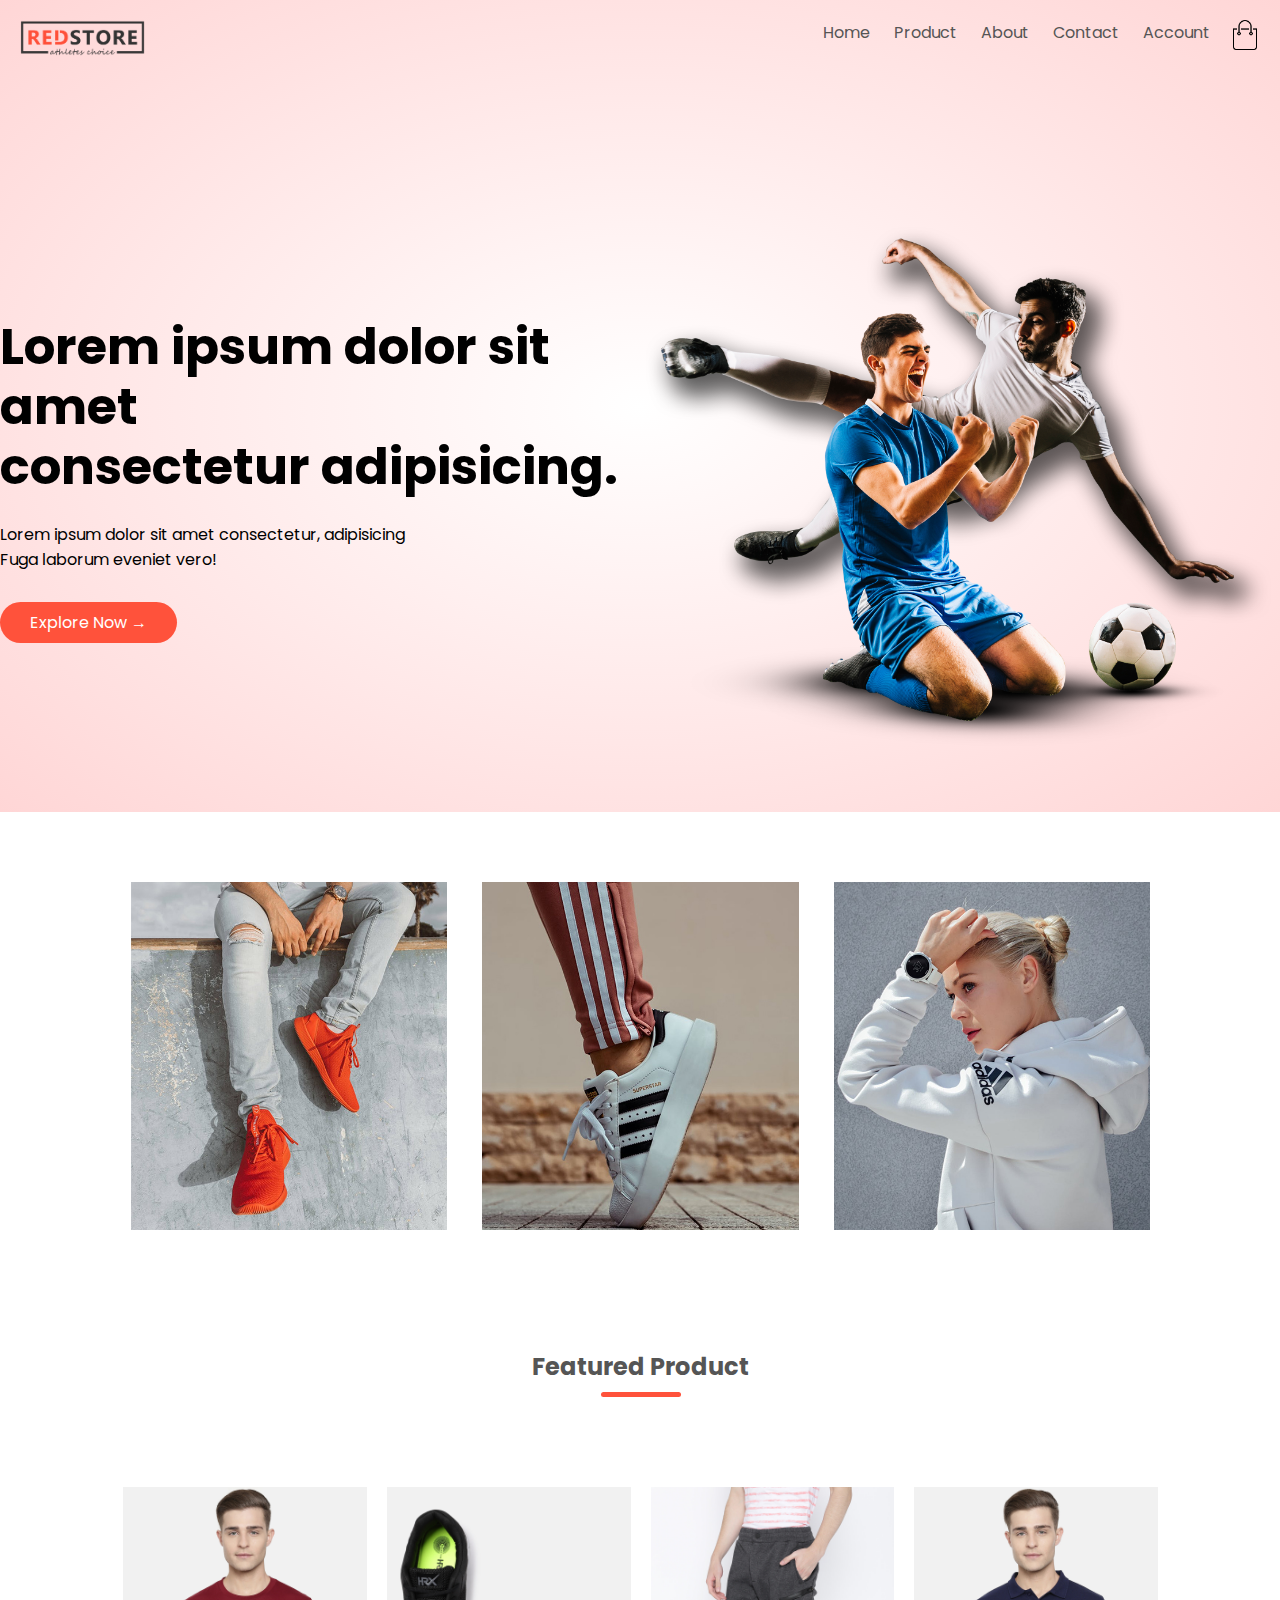
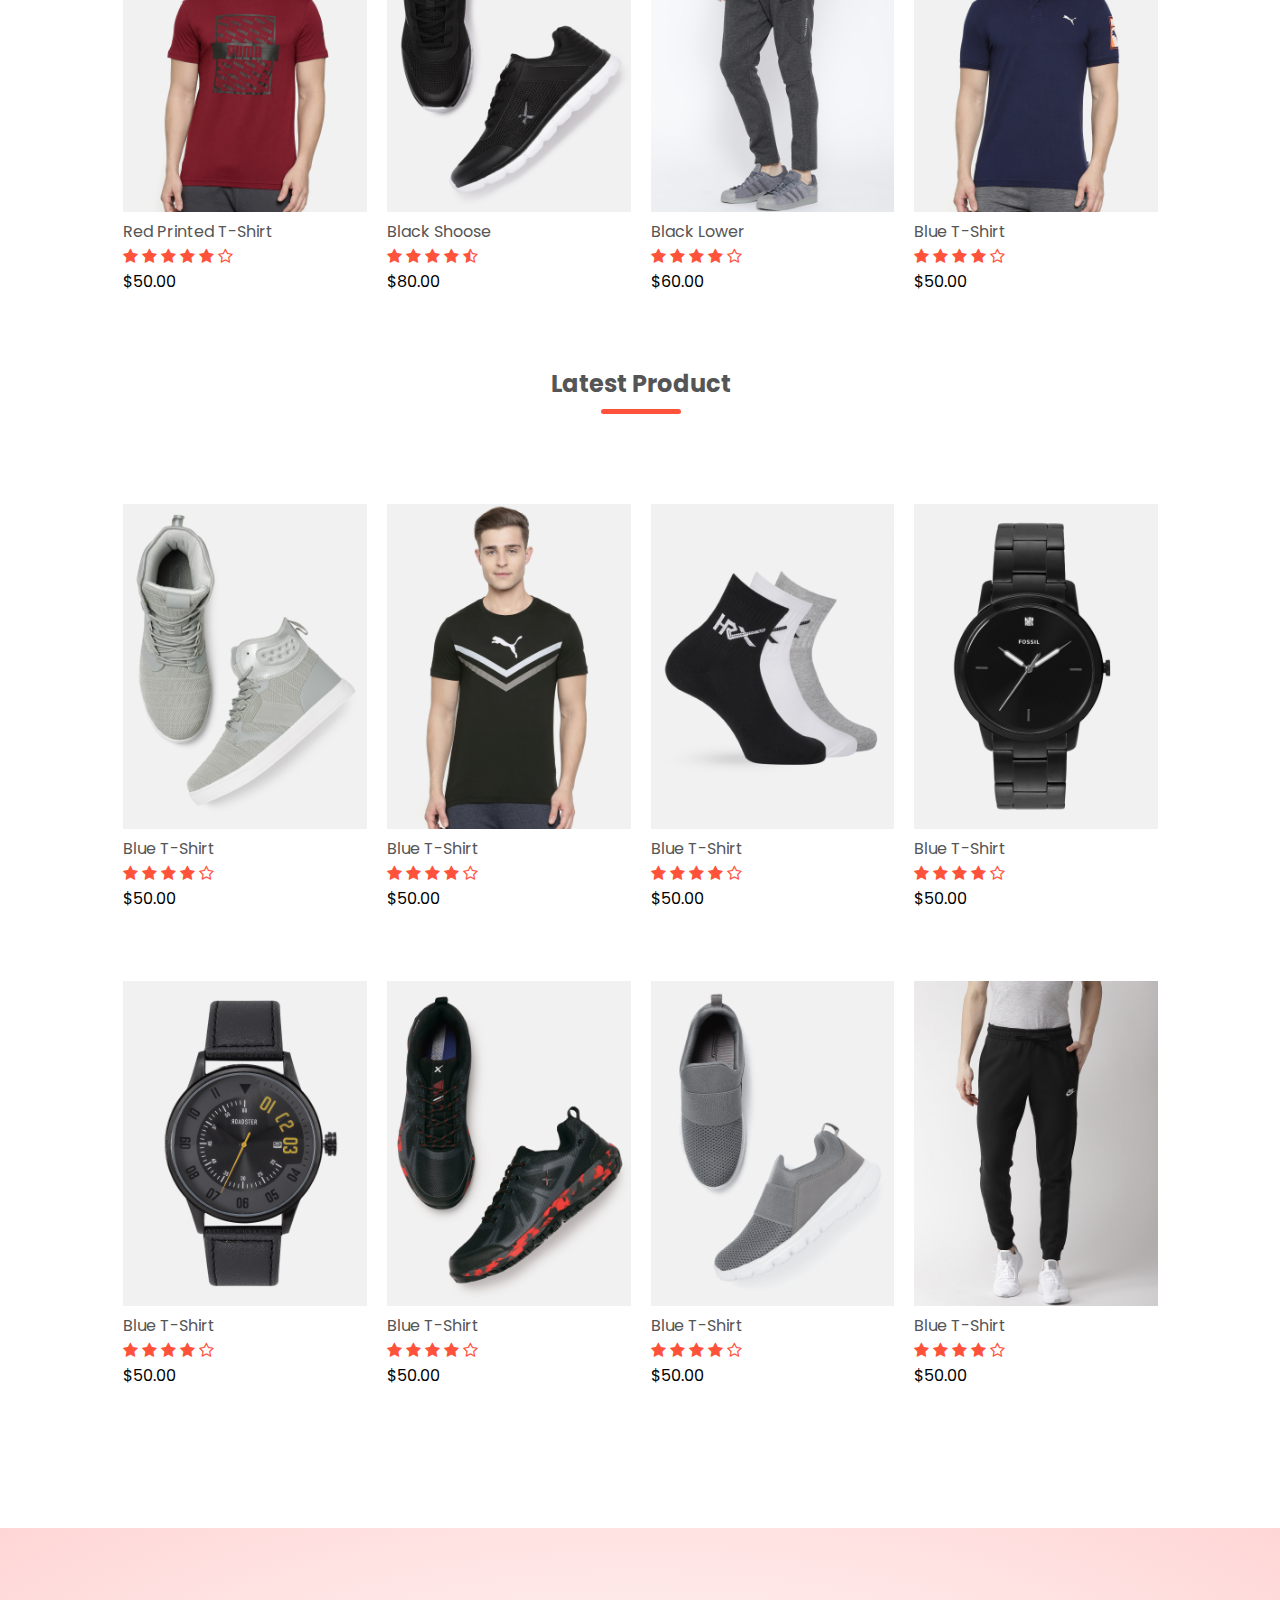
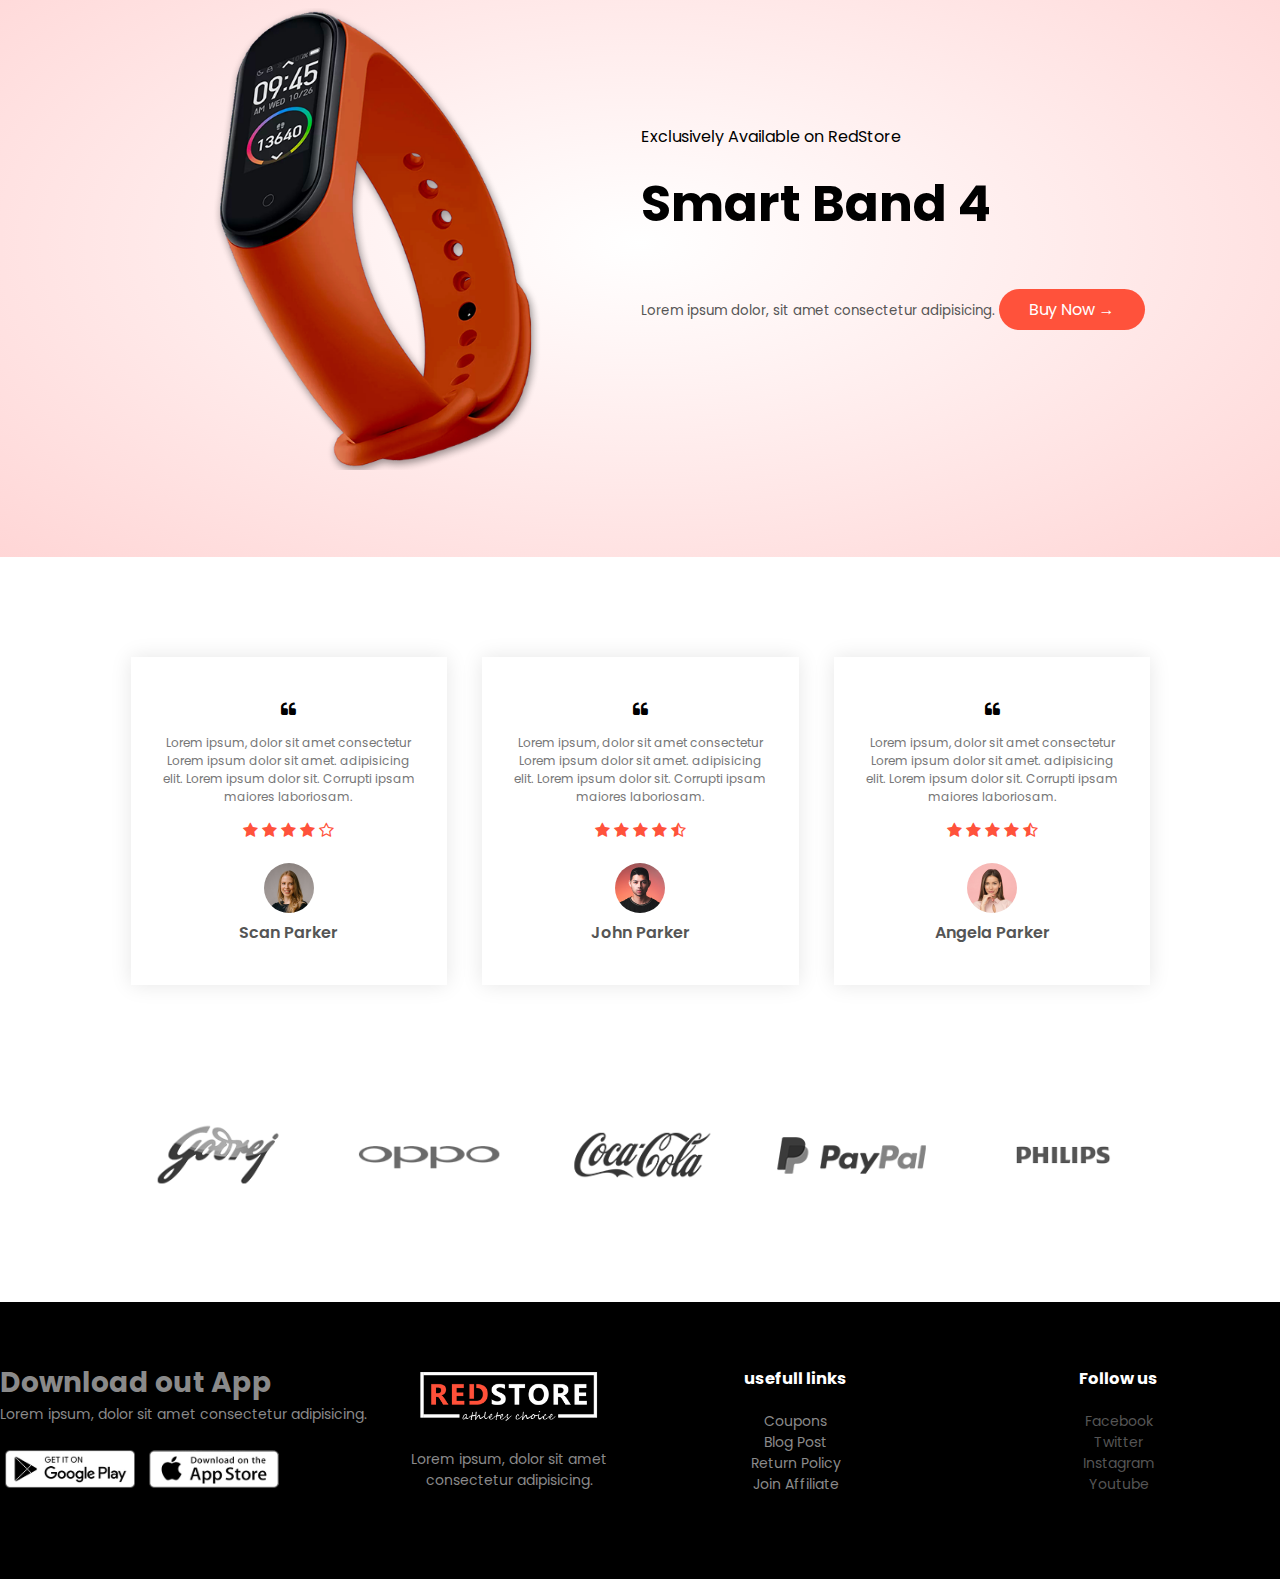
==== index.html @ c46ea0ac "first commit" ====
<!DOCTYPE html>
<html lang="en">

<head>
    <meta charset="UTF-8">
    <meta name="viewport" content="width=device-width, initial=1.0">
    <meta http-equiv="X-UA-Compatible" content="IE=edge">
    <meta name="viewport" content="width=device-width, initial-scale=1.0">
    <link href="https://fonts.googleapis.com/css2?family=Poppins:wght@300;400;500;600;700&display=swap"
        rel="stylesheet">
    <link rel="stylesheet" href="style.css">
    <link rel="stylesheet" href=https://stackpath.bootstrapcdn.com/font-awesome/4.7.0/css/font-awesome.min.css>
    

    <title>red store | ecommerce website</title>
    
</head>

<body>
    <div class="header" id="header">
        <div class="container">

            <div class="navbar">
                <div class="logo">
                  <a href="index.html"> <img src="logo.png" width="125px"> </a>
                </div>
                <nav>
                    <ul id="MenuItems">
                        <li>
                            <a href="index.html">Home</a>
                        </li>
                        <li>
                            <a href="product.html">Product</a>
                        </li>
                        <li>
                            <a href="about.html">About</a>
                        </li>
                        <li>
                            <a href="#">Contact</a>
                        </li>
                        <li>
                            <a href="account.html"> Account</a>
                        </li>

                    </ul>
                </nav>
               <a href="shoping.html"><img src="cart.png" alt="" width="30px" height="30px"></a> 
                <img src="menu.png" class="menu-icon" onclick="menutoggle()">
            </div>
            <div class="row">
                <div class="col-2">
                    <h1>Lorem ipsum dolor sit amet <br> consectetur adipisicing.</h1>
                    <p>Lorem ipsum dolor sit amet consectetur, adipisicing <br> Fuga laborum eveniet vero!</p>
                    <a href="" class="btn">Explore Now &#8594;</a>

                </div>
                <div class="col-2">
                    <img src="image1.png" alt="">
                </div>
            </div>
        </div>
    </div>
    <!-- ================= Features  category =================================================== -->
    <div class="category" id="category">
        <div class="small-container">
            <div class="row">
                <div class="col-3">
                    <img src="category-1.jpg" alt="">
                </div>
                <div class="col-3">
                    <img src="category-2.jpg" alt="">
                </div>
                <div class="col-3">
                    <img src="category-3.jpg" alt="">
                </div>
            </div>
        </div>
    </div>
    <!-- ----------featured product ------------------------------- -->

    <div class="small-container">
        <h2 class="name">Featured Product </h2>
        <div class="row">
           <a href="product-detail.html"> <div class="col-4"><img src="product-1.jpg" alt=""></a>
            <a href="product-detail.html">  <h4>Red Printed T-Shirt</h4></a>
                <div class="rating">
                    <i class="fa fa-star"></i>
                    <i class="fa fa-star"></i>
                    <i class="fa fa-star"></i>
                    <i class="fa fa-star"></i>
                    <i class="fa fa-star"></i>
                    <i class="fa fa-star-o"></i>
                </div>
                <p>$50.00</p>
            </div>
            <div class="col-4"><img src="product-2.jpg" alt="">
                <h4>Black Shoose</h4>
                <div class="rating">
                    <i class="fa fa-star"></i>
                    <i class="fa fa-star"></i>
                    <i class="fa fa-star"></i>
                    <i class="fa fa-star"></i>
                    <i class="fa fa-star-half-o"></i>
                </div>
                <p>$80.00</p>
            </div>
            <div class="col-4"><img src="product-3.jpg" alt="">
                <h4>Black Lower</h4>
                <div class="rating">
                    <i class="fa fa-star"></i>
                    <i class="fa fa-star"></i>
                    <i class="fa fa-star"></i>
                    <i class="fa fa-star"></i>
                    <i class="fa fa-star-o"></i>
                </div>
                <p>$60.00</p>
            </div>
            <div class="col-4"><img src="product-4.jpg" alt="">
                <h4>Blue T-Shirt</h4>
                <div class="rating">
                    <i class="fa fa-star"></i>
                    <i class="fa fa-star"></i>
                    <i class="fa fa-star"></i>
                    <i class="fa fa-star"></i>
                    <i class="fa fa-star-o"></i>
                </div>
                <p>$50.00</p>
            </div>
        </div>
        <!-- ------------------------------------------- -->
        <h2 class="name">Latest Product </h2>
        <div class="row">
            <div class="col-4"><img src="product-5.jpg" alt="">
                <h4>Blue T-Shirt</h4>
                <div class="rating">
                    <i class="fa fa-star"></i>
                    <i class="fa fa-star"></i>
                    <i class="fa fa-star"></i>
                    <i class="fa fa-star"></i>
                    <i class="fa fa-star-o"></i>
                </div>
                <p>$50.00</p>
            </div>
            <div class="col-4"><img src="product-6.jpg" alt="">
                <h4>Blue T-Shirt</h4>
                <div class="rating">
                    <i class="fa fa-star"></i>
                    <i class="fa fa-star"></i>
                    <i class="fa fa-star"></i>
                    <i class="fa fa-star"></i>
                    <i class="fa fa-star-o"></i>
                </div>
                <p>$50.00</p>
            </div>
            <div class="col-4"><img src="product-7.jpg" alt="">
                <h4>Blue T-Shirt</h4>
                <div class="rating">
                    <i class="fa fa-star"></i>
                    <i class="fa fa-star"></i>
                    <i class="fa fa-star"></i>
                    <i class="fa fa-star"></i>
                    <i class="fa fa-star-o"></i>
                </div>
                <p>$50.00</p>
            </div>
            <div class="col-4"><img src="product-8.jpg" alt="">
                <h4>Blue T-Shirt</h4>
                <div class="rating">
                    <i class="fa fa-star"></i>
                    <i class="fa fa-star"></i>
                    <i class="fa fa-star"></i>
                    <i class="fa fa-star"></i>
                    <i class="fa fa-star-o"></i>
                </div>
                <p>$50.00</p>
            </div>
            <div class="col-4"><img src="product-9.jpg" alt="">
                <h4>Blue T-Shirt</h4>
                <div class="rating">
                    <i class="fa fa-star"></i>
                    <i class="fa fa-star"></i>
                    <i class="fa fa-star"></i>
                    <i class="fa fa-star"></i>
                    <i class="fa fa-star-o"></i>
                </div>
                <p>$50.00</p>
            </div>
            <div class="col-4"><img src="product-10.jpg" alt="">
                <h4>Blue T-Shirt</h4>
                <div class="rating">
                    <i class="fa fa-star"></i>
                    <i class="fa fa-star"></i>
                    <i class="fa fa-star"></i>
                    <i class="fa fa-star"></i>
                    <i class="fa fa-star-o"></i>
                </div>
                <p>$50.00</p>
            </div>
            <div class="col-4"><img src="product-11.jpg" alt="">
                <h4>Blue T-Shirt</h4>
                <div class="rating">
                    <i class="fa fa-star"></i>
                    <i class="fa fa-star"></i>
                    <i class="fa fa-star"></i>
                    <i class="fa fa-star"></i>
                    <i class="fa fa-star-o"></i>
                </div>
                <p>$50.00</p>
            </div>
            <div class="col-4"><img src="product-12.jpg" alt="">
                <h4>Blue T-Shirt</h4>
                <div class="rating">
                    <i class="fa fa-star"></i>
                    <i class="fa fa-star"></i>
                    <i class="fa fa-star"></i>
                    <i class="fa fa-star"></i>
                    <i class="fa fa-star-o"></i>
                </div>
                <p>$50.00</p>
            </div>
        </div>
    </div>
    <!-- ============ offer -->

    <div class="offer">
        <div class="small-container">
            <div class="row">
                <div class="col-2">
                    <img src="exclusive.png" class="offer-img" alt="">
                </div>
                <div class="col-2">
                    <p>Exclusively Available on RedStore</p>
                    <h1>Smart Band 4</h1>
                    <small>Lorem ipsum dolor, sit amet consectetur adipisicing.</small>
                    <a href="" class="btn">Buy Now &#8594;</a>
                </div>
            </div>
        </div>
    </div>
    <!-- ===============testimonial ======================================================== -->
    <div class="testimonial">
        <div class="small-container">
            <div class="row">
                <div class="col-3">
                    <i class="fa fa-quote-left"></i>
                    <p>
                        Lorem ipsum, dolor sit amet consectetur Lorem ipsum dolor
                        sit amet. adipisicing elit. Lorem ipsum dolor sit.
                        Corrupti ipsam maiores laboriosam.
                    </p>
                    <div class="rating">
                        <i class="fa fa-star"></i>
                        <i class="fa fa-star"></i>
                        <i class="fa fa-star"></i>
                        <i class="fa fa-star"></i>
                        <i class="fa fa-star-o"></i>
                    </div>
                    <img src="user-1.png" alt="">
                    <h3>Scan Parker</h3>
                </div>
                <div class="col-3">
                    <i class="fa fa-quote-left"></i>
                    <p>
                        Lorem ipsum, dolor sit amet consectetur Lorem ipsum dolor
                        sit amet. adipisicing elit. Lorem ipsum dolor sit.
                        Corrupti ipsam maiores laboriosam.
                    </p>
                    <div class="rating">
                        <i class="fa fa-star"></i>
                        <i class="fa fa-star"></i>
                        <i class="fa fa-star"></i>
                        <i class="fa fa-star"></i>
                        <i class="fa fa-star-half-o"></i>
                    </div>
                    <img src="user-2.png" alt="">
                    <h3>John Parker</h3>
                </div>
                <div class="col-3">
                    <i class="fa fa-quote-left"></i>
                    <p>
                        Lorem ipsum, dolor sit amet consectetur Lorem ipsum dolor
                        sit amet. adipisicing elit. Lorem ipsum dolor sit.
                        Corrupti ipsam maiores laboriosam.
                    </p>
                    <div class="rating">
                        <i class="fa fa-star"></i>
                        <i class="fa fa-star"></i>
                        <i class="fa fa-star"></i>
                        <i class="fa fa-star"></i>
                        <i class="fa fa-star-half-o"></i>
                    </div>
                    <img src="user-3.png" alt="">
                    <h3>Angela Parker</h3>
                </div>
            </div>
        </div>
    </div>
    <!-- ================brands====================================== -->
    <div class="brands">
        <div class="small-container">
            <div class="row">
                <div class="col-5"><img src="logo-godrej.png" alt=""></div>
                <div class="col-5"><img src="logo-oppo.png" alt=""></div>
                <div class="col-5"><img src="logo-coca-cola.png" alt=""></div>
                <div class="col-5"><img src="logo-paypal.png" alt=""></div>
                <div class="col-5"><img src="logo-philips.png" alt=""></div>
            </div>
        </div>
    </div>
   
    <!-- ==========footer===================================== -->
    <div class="footer">
        <div class="container">
            <div class="row">
                <div class="footer-col-1">
                    <h1>Download out App</h1>
                    <p>Lorem ipsum, dolor sit amet consectetur adipisicing.</p>
                    <div class="app-logo">
                        <img src="play-store.png" alt="">
                        <img src="app-store.png" alt="">
                    </div>
                </div>
                <div class="footer-col-2">
                    <img src="logo-white.png" alt="">
                    <p>Lorem ipsum, dolor sit amet consectetur adipisicing.</p>
                </div>
                <div class="footer-col-3">
                    <h3>usefull links</h3>
                    <ul>
                        <li>Coupons</li>
                        <li>Blog Post</li>
                        <li>Return Policy</li>
                        <li>Join Affiliate</li>
                    </ul>
                </div>
                <div class="footer-col-4">
                    <h3>Follow us</h3>
                    <ul>
                        <li> <a href="#">Facebook</a> </li>
                        <li><a href="#">Twitter</a></li>
                        <li><a href="#">Instagram</a></li>
                        <li><a href="#">Youtube</a></li>
                    </ul>
                </div>
            </div>
        </div>
    </div>

    <!-- ===============script======================= -->

    <script>
        var MenuItems = document.getElementById("MenuItems");
        MenuItems.style.maxHeight = "0px";

        function menutoggle() {
            if (MenuItems.style.maxHeight == "0px") {
                MenuItems.style.maxHeight = "200px";
            }
            else {
                MenuItems.style.maxHeight = "0px";
            }
        }
    </script>

</body>

</html>
---- style.css ----
*{
    margin: 0;
    padding: 0;
    box-sizing: border-box;
    font-family: 'Poppins', sans-serif;
}
.navbar{
    display: flex;
    text-align: center;
    padding: 20px;
}
nav{
    flex: 1;
    text-align: right;
}
nav ul {
    display: inline-block;
    list-style: none;
}
nav ul li{

    display: inline-block;
    margin-right: 20px;
}
a{
    text-decoration: none;
    color: #555;
}
.container{
    max-width: 1300px;
    margin: auto;
    padding: auto;
}
.row{
    display: flex;
    align-items: center;
    flex-wrap: wrap;
    justify-content: space-around;
}
.col-2{
    flex-basis: 50%;
    min-width: 300px;
}
.col-2 img{
    max-width: 100%;
    padding: 50px 0;
}
.col-2 h1{
    font-size: 50px;
    line-height: 60px;
    margin: 25px 0;
}
.btn{
    display: inline-block;
    background-color: #ff523b;
    color: white;
    padding: 8px 30px;
    margin: 30px 0;
    border-radius: 30px;
    transition: background  0.5s;
}
.btn:hover{
   background:#563434; 
}
.header{
    background: radial-gradient(#fff,#ffd6d6);
}
.header .row{
    margin-top: 70px;
}
.menu-icon{
    display: none;
    width: 28px;
    height: 30px;
    margin-left: 20px;
}
@media screen and (max-width:770px) {
   nav ul{
    position: absolute;
    top: 70px;
    left: 0;
    background: #333;
    width: 100%;
    overflow: hidden;
    transition: max-height 0.5s;
   }
   nav ul li {
    display: block;
    margin-right: 50px;
    margin-top: 10px;
    margin-bottom: 10px;
   }
   nav ul li a{
    color: #fff;

   }
   .menu-icon{
    display: block;
    cursor: pointer;

   }
   .row{
    align-items: center;
}
}
/* ================================ */
.category{
    margin: 70px 0;
}
.col-3{
    flex-basis: 30%;
    min-width: 250px;
    margin-bottom: 30px;

}
.col-3 img{
    width: 100%;
}
.small-container{
    max-width: 1080px;
    margin: auto;
    padding-left: 13px;
    padding-right: 12px;
}
/* ========================================== */
.col-4{
    flex-basis: 25%;
    padding: 10px;
    min-width: 200px;
    margin-bottom: 50px;
    transition: transform 0.5s;
}
.col-4 img{
    width: 100%;
}
.name{
    text-align: center;
    margin: 0 auto 80px;
  
    position: relative;
    color: #555;
    line-height: 60px;
}
.name::after{
    content: '';
    background: #ff523b;
    width: 80px;
    height: 5px;
    border-radius:5px ;
    position: absolute;
    bottom: 0;
    left: 50%;
    transform: translateX(-50%);

}
h4{
    color: #555;
    font-weight: normal;
}
.col-4 p{
    font-size: 16px;
}
.rating .fa{
    color: #ff523b;
}
.col-4:hover{
    transform: translateY(-7px);
}
@media screen and (max-width:770px) {
    .col-2, .col-3, .col-4 {
        flex-basis: 80%;
    }
}

/* ==========================offer=============================== */
.offer{
    background: radial-gradient(#fff,#ffd6d6);
    margin-top: 80px;
    padding: 30px 0;
}
.col-2 .offer img{
    padding: 50px;
}
small{
    color: #555;
}
/* =====================testimonial========================================== */
.testimonial{
    padding-top: 100px;
}
.testimonial .col-3 {
    text-align: center;
    padding: 40px 20px;
    box-shadow: 0 0 20px 0px rgba(0 ,0 ,0, 0.1);
    cursor: pointer;
    transition: transform 0.5s;
}

.testimonial .col-3 img{
    width: 50px;
    margin-top: 20px;
    border-radius: 50%;

}
.testimonial .col-3:hover{
    transform: translateY(-10px);
}
.fa .fa-quote-left{
    font-size: 34px;
    color: #ff523b;
}
.col-3 p{
    font-size: 12px;
    margin: 12px;
    color: #777;
}
.testimonial h3{
    font-weight: 600;
    color: #555;
    font-size: 16px;
}
/* ==================brands============================= */
.brands{
    margin: 100px auto;
}
.col-5{
    width: 160px;
}
.col-5 img{
    width: 100%;
    cursor: pointer;
    filter: grayscale(100%);
}
.col-5 img:hover{  
    filter: grayscale(0);
}
/* =====================footer================================== */
.footer{
    background: #000;
    color: #8a8a8a;
    font-size: 14px;
    padding: 60px 0 60px;
}
.footer p{
    color: #8a8a8a;
}

.footer h3{
    color: #fff;
    margin-bottom: 20px;
}
.footer-col-1,.footer-col-2,.footer-col-3,.footer-col-4{
    min-width: 250px;
    margin-bottom: 20px;
}
.footer-col-1{
    flex-basis: 30%;
}
.footer-col-2{
    flex:1;
    text-align: center;
}
.footer-col-2 img{
    width: 180px;
    margin-bottom:20px ;
}
.footer-col-3,.footer-col-4{
    flex: 12%;
    text-align: center;
}
ul{
    list-style-type: none;
}
.app-logo{
    margin-top: 20px;
}
.app-logo img{
    width: 140px;
    padding: 5px;
}


/* ===========product page======================== */
.row-2{
    justify-content: space-between;
    margin: 100px auto 50px;
    padding: 10px 0;
}
select{
    border: 1px solid #ff523b;
    padding: 5px;
}
select:focus{
    outline: none;
}
.page-btn{
    margin: 0 auto 80px;
}
.page-btn span{
    display: inline-block;
    border: 1px solid #ff523b;
    margin-left: 10px;
    width: 40px;
    height: 40px;
    text-align: center;
    line-height: 40px;
    cursor: pointer;

}
.page-btn span:hover{
    background: #ff523b;
    color: #fff;
}

/* ============= single product details ========================== */

.single-product{
    margin-top: 80px;
}
.single-product .col-2 {
    
    padding: 20px;
}
.single-product .col-2 img{

    padding: 0px;
}
.single-product h4{
    margin: 20px 0;
    font-size: 22px;
    font-weight: bold;
}
.single-product select{
    display: block;
    padding: 10px;
    margin-top: 20px;
}
.single-product input{
    width: 55px;
    height: 50px;
    font-size: 20px;
    padding-left: 10px;
    margin-right: 10px;
    border: 1px solid #ff523b;
}
input:focus{
    outline: none;
}
.col-2 .fa{
    color: #ff523b;
    padding-left: 5px;
}
.small-img-row{
    display: flex;
    justify-content: space-between;

}

.small-img-col{
    flex-basis: 24%;
}

@media screen and (max-width:770px) {
   .single-product .row{
    text-align: left;


   }
   .single-product .col-2{
    padding: 20px 0;
   }

   .single-product h1{
    font-size: 26px;
    line-height:32px ;
   }
}

/* cart items========================= */
.cart-page{
    margin: 80px auto;
}
table{
    width: 100%;
    border-collapse: collapse;
}
.cart-info{
display: flex;
flex-wrap: wrap;
}
th{
    text-align: left;
    padding: 5px;
    color: #fff;
    background: #ff523b;
    font-weight: normal;
}
td{
    padding: 10px 5px;
}
td input{
    width: 35px;
    height: 30px;
    text-align: center;
}
td a{
    color: #ff523b;
    font-size: 12px;
}
td img{
    width: 80px;
    height: 80px;
    margin-right: 10px;
}
.total-price{
    display: flex;
    justify-content: flex-end;

}
.total-price table{
    border-top: 3px solid #ff523b;
    width: 100%;
    max-width: 400px;

}
td :last-child{
    text-align: right;
}
tr :last-child{
    text-align: right;
}

@media screen and (max-width:770px) {

    .cart-info p{
        display: none;
    }
}
/* ==================acc page====================== */
.account-page{
    padding: 50px 0;
    background: radial-gradient(#fff,#ffd6d6);
}
.form-container{
    background: #fff;
    width: 300px;
    height: 400px;
    position: relative;
    text-align: center;
    padding: 20px 0;
    margin: auto;
    box-shadow:0 0 20px 0px rgba(0 ,0 ,0, 0.1) ;
    overflow: hidden;
}
.form-container span{
    font-weight: bold;
    padding: 0 10px;
    color: #555;
    cursor: pointer;
    width: 100px;
    display: inline-block;
}

.form-btn{
    display: inline-block;
}

.form-container form{
    max-width: 300px;
    padding: 0 20px;
    position: absolute;
    top: 130px;
    transition: transform 1s;
}
form input{
    width: 100%;
    height: 30px;
    margin: 10px 0;
    padding: 0 10px;
    border: 1px solid #ccc;
}
form .btn{
    width: 100%;
    border: none;
    cursor: pointer;
    margin: 10px 0;
}
form .btn:focus {
    outline: none;
}
#LoginForm{
    left:-300px ;
}
#RegForm{
    left:0 ;
}
form a{
    font-size: 12px;
}
#Indicator{
    width: 100px;
    border: none;
    background: #ff523b;
    height: 3px;
    margin-top: 8px;
    transform: translateX(100px);
    transition: transform 1s;
}
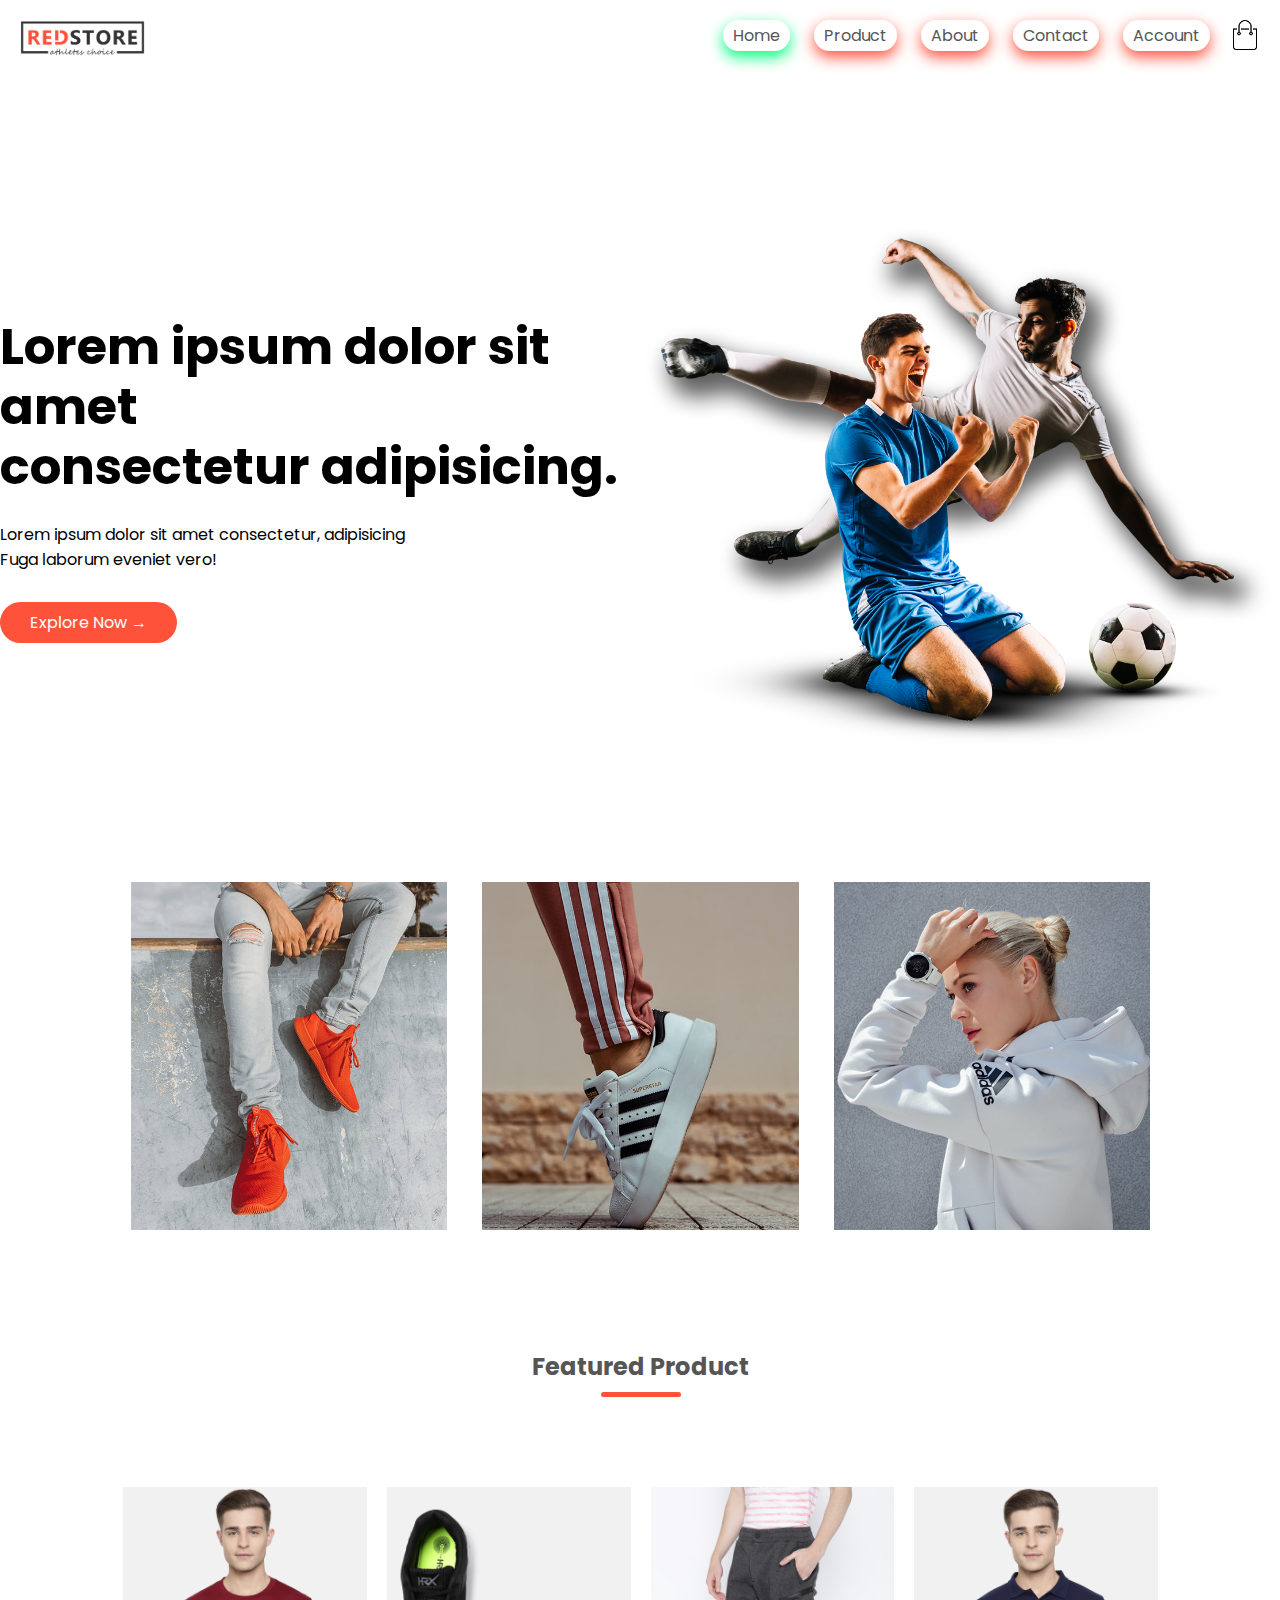
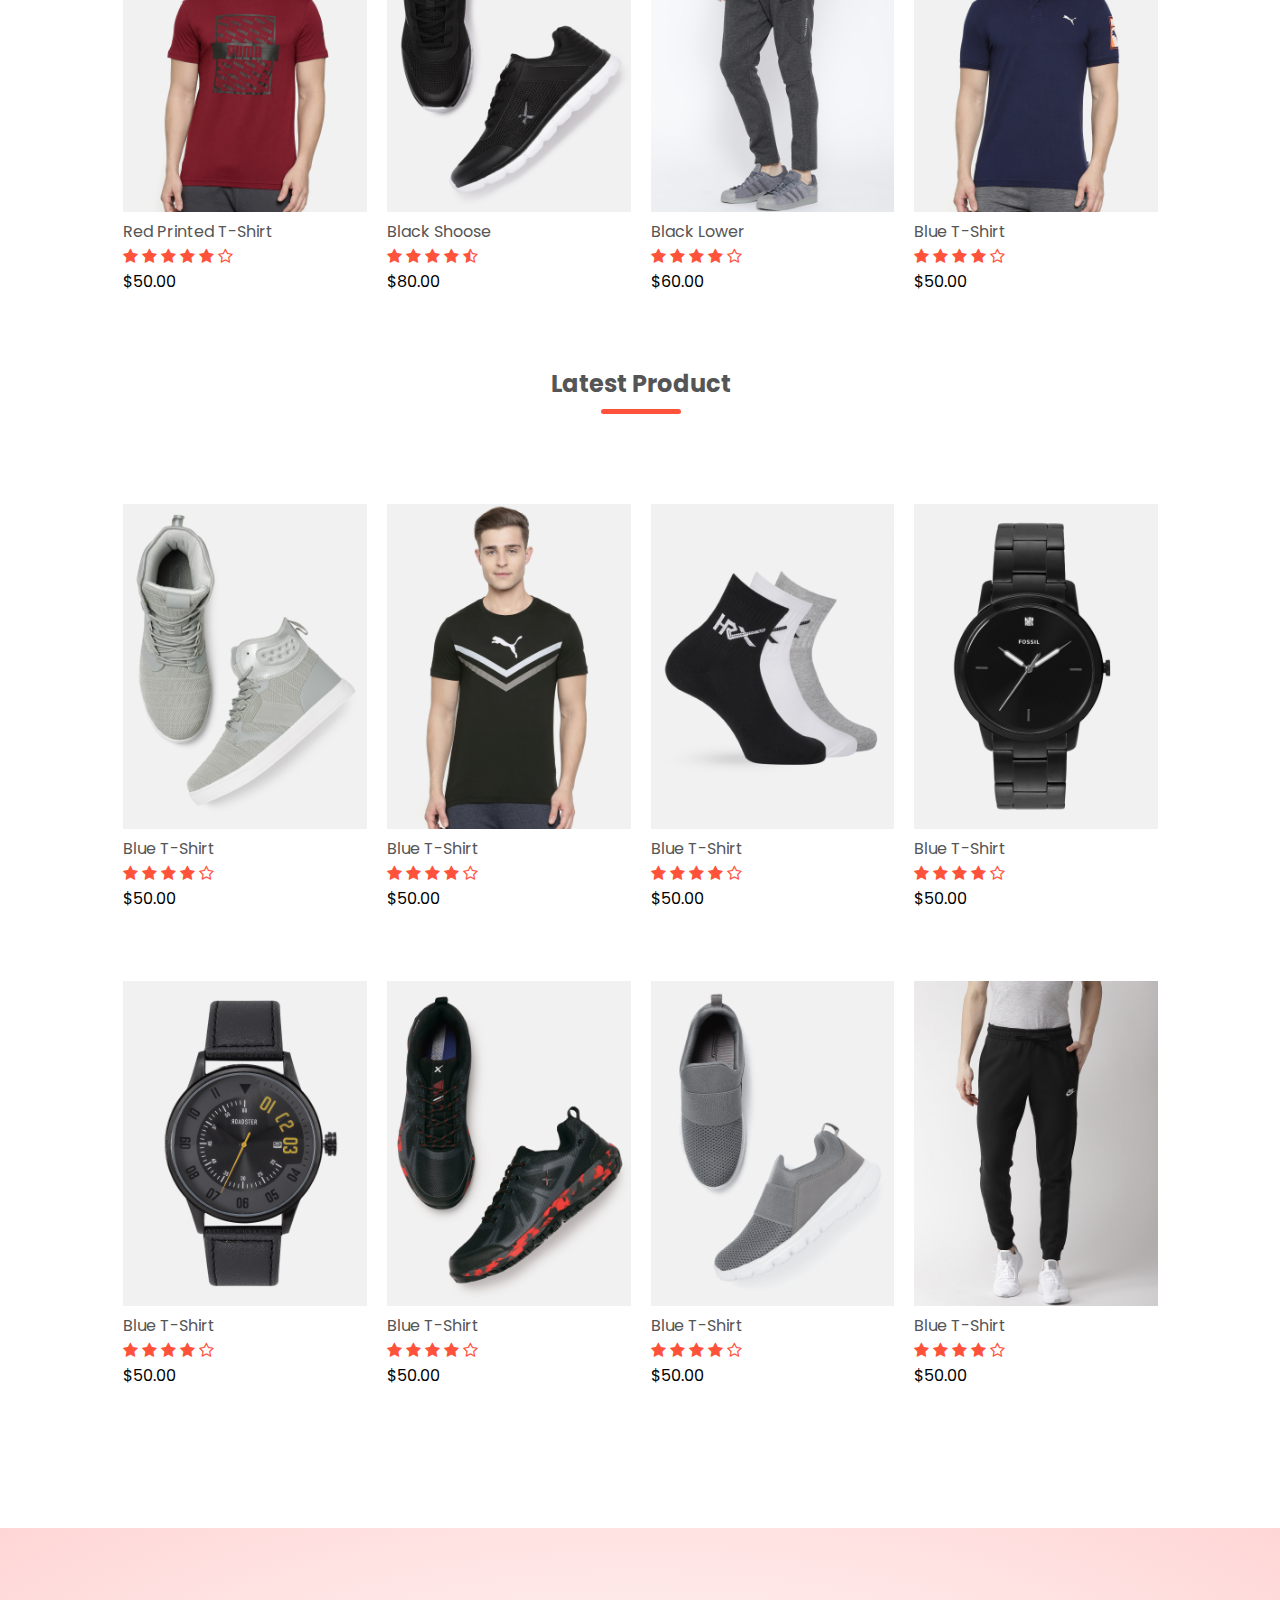
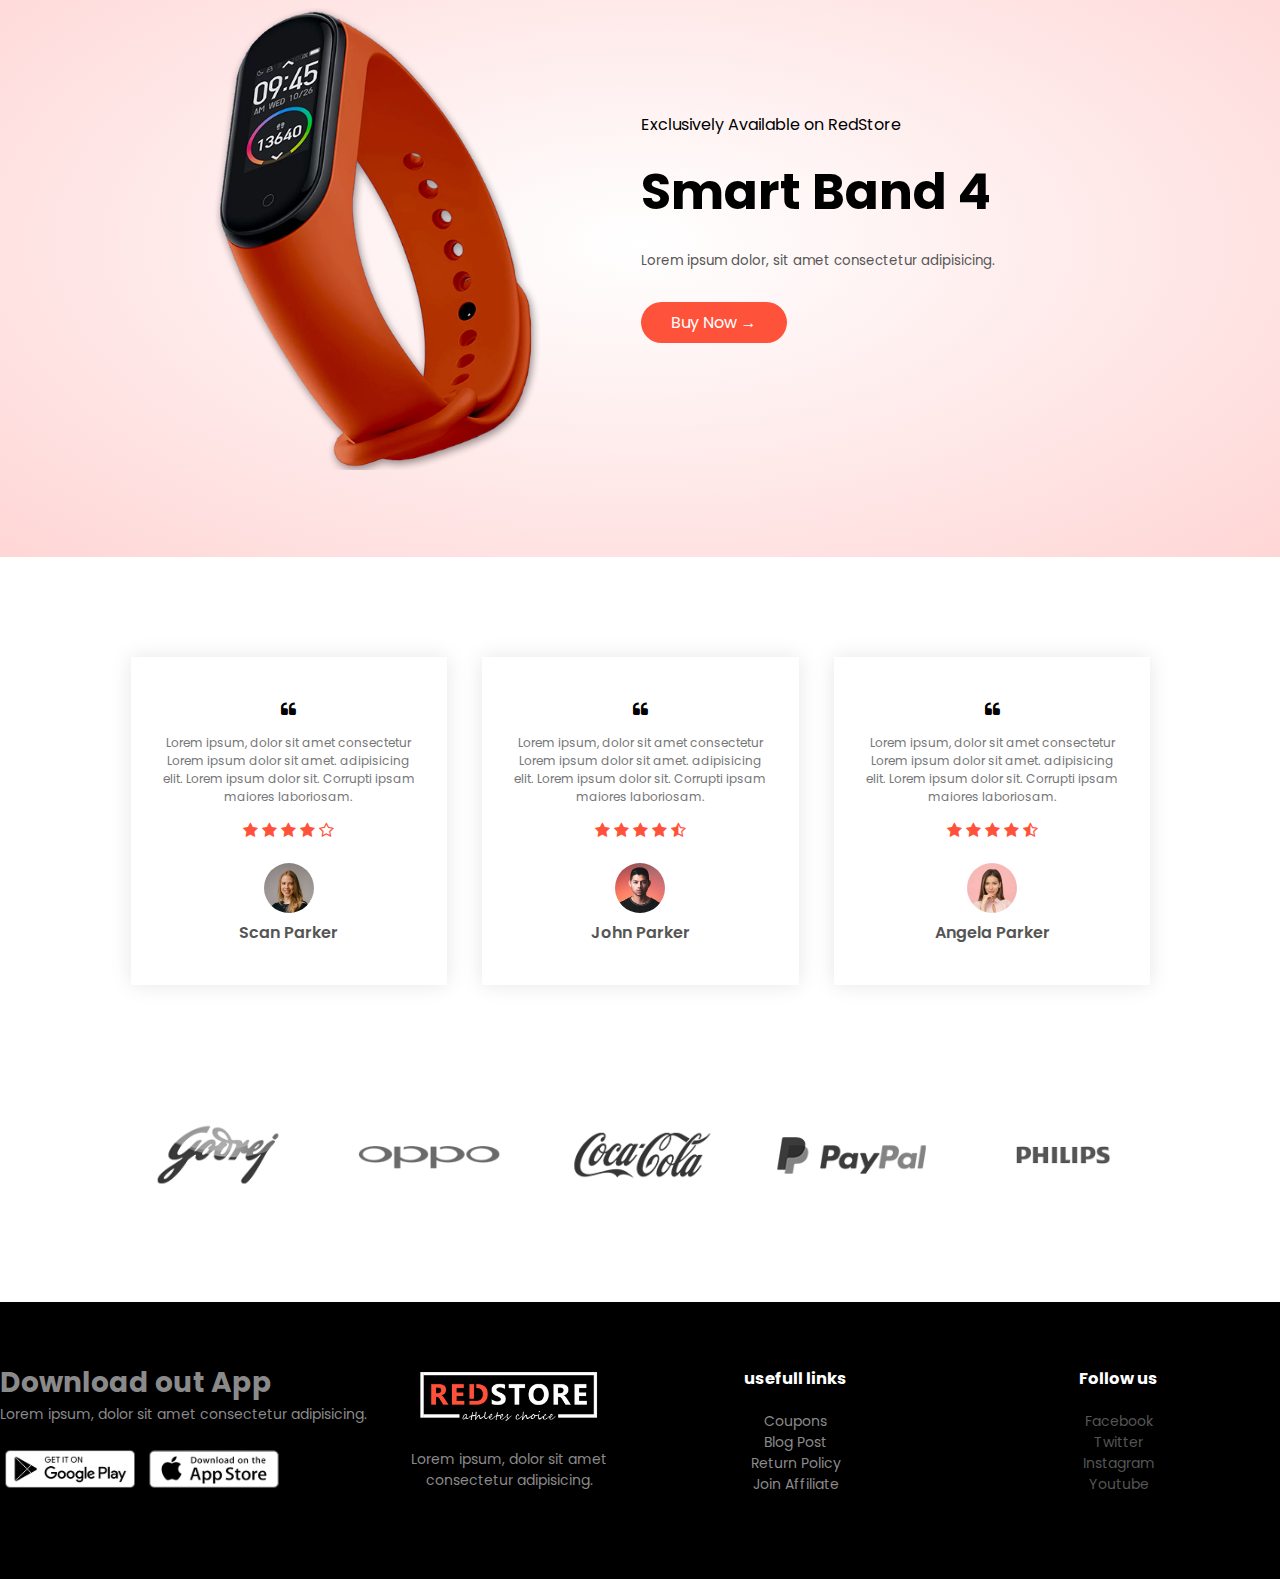
==== commit 6de1c3f5: "look" ====
--- a/index.html
+++ b/index.html
@@ -10,9 +10,8 @@
         rel="stylesheet">
     <link rel="stylesheet" href="style.css">
     <link rel="stylesheet" href=https://stackpath.bootstrapcdn.com/font-awesome/4.7.0/css/font-awesome.min.css>
-    
-
-    <title>red store | ecommerce website</title>
+    <link rel="shortcut icon" href="favicon-32x32.png" type="image/x-icon">
+    <title>ShopNow</title>
     
 </head>
 
@@ -26,19 +25,19 @@
                 </div>
                 <nav>
                     <ul id="MenuItems">
+                        <li id="h" style="box-shadow:  0px 6px 15px springgreen">
+                            <a href="index.html">Home</a>
+                        </li>
+                        <li id="p">
+                            <a href="product.html">Product</a>
+                        </li>
+                        <li id="a">
+                            <a href="about.html">About</a>
+                        </li>
                         <li>
-                            <a href="index.html">Home</a>
-                        </li>
-                        <li>
-                            <a href="product.html">Product</a>
-                        </li>
-                        <li>
-                            <a href="about.html">About</a>
-                        </li>
-                        <li>
-                            <a href="#">Contact</a>
-                        </li>
-                        <li>
+                            <a href="https://www.linkedin.com/in/abhishek-yadav-aab95b202/">Contact</a>
+                        </li>
+                        <li id="l">
                             <a href="account.html"> Account</a>
                         </li>
 
@@ -93,8 +92,8 @@
                 </div>
                 <p>$50.00</p>
             </div>
-            <div class="col-4"><img src="product-2.jpg" alt="">
-                <h4>Black Shoose</h4>
+            <a href="product-detail.html"> <div class="col-4"><img src="product-2.jpg" alt=""></a>
+                <a href="product-detail.html">   <h4>Black Shoose</h4></a>
                 <div class="rating">
                     <i class="fa fa-star"></i>
                     <i class="fa fa-star"></i>
@@ -104,8 +103,8 @@
                 </div>
                 <p>$80.00</p>
             </div>
-            <div class="col-4"><img src="product-3.jpg" alt="">
-                <h4>Black Lower</h4>
+            <a href="product-detail.html">  <div class="col-4"><img src="product-3.jpg" alt=""></a>
+                <a href="product-detail.html">  <h4>Black Lower</h4></a>
                 <div class="rating">
                     <i class="fa fa-star"></i>
                     <i class="fa fa-star"></i>
@@ -115,8 +114,8 @@
                 </div>
                 <p>$60.00</p>
             </div>
-            <div class="col-4"><img src="product-4.jpg" alt="">
-                <h4>Blue T-Shirt</h4>
+            <a href="product-detail.html"> <div class="col-4"><img src="product-4.jpg" alt=""></a>
+                <a href="product-detail.html">  <h4>Blue T-Shirt</h4></a>
                 <div class="rating">
                     <i class="fa fa-star"></i>
                     <i class="fa fa-star"></i>
@@ -130,84 +129,84 @@
         <!-- ------------------------------------------- -->
         <h2 class="name">Latest Product </h2>
         <div class="row">
-            <div class="col-4"><img src="product-5.jpg" alt="">
-                <h4>Blue T-Shirt</h4>
-                <div class="rating">
-                    <i class="fa fa-star"></i>
-                    <i class="fa fa-star"></i>
-                    <i class="fa fa-star"></i>
-                    <i class="fa fa-star"></i>
-                    <i class="fa fa-star-o"></i>
-                </div>
-                <p>$50.00</p>
-            </div>
-            <div class="col-4"><img src="product-6.jpg" alt="">
-                <h4>Blue T-Shirt</h4>
-                <div class="rating">
-                    <i class="fa fa-star"></i>
-                    <i class="fa fa-star"></i>
-                    <i class="fa fa-star"></i>
-                    <i class="fa fa-star"></i>
-                    <i class="fa fa-star-o"></i>
-                </div>
-                <p>$50.00</p>
-            </div>
-            <div class="col-4"><img src="product-7.jpg" alt="">
-                <h4>Blue T-Shirt</h4>
-                <div class="rating">
-                    <i class="fa fa-star"></i>
-                    <i class="fa fa-star"></i>
-                    <i class="fa fa-star"></i>
-                    <i class="fa fa-star"></i>
-                    <i class="fa fa-star-o"></i>
-                </div>
-                <p>$50.00</p>
-            </div>
-            <div class="col-4"><img src="product-8.jpg" alt="">
-                <h4>Blue T-Shirt</h4>
-                <div class="rating">
-                    <i class="fa fa-star"></i>
-                    <i class="fa fa-star"></i>
-                    <i class="fa fa-star"></i>
-                    <i class="fa fa-star"></i>
-                    <i class="fa fa-star-o"></i>
-                </div>
-                <p>$50.00</p>
-            </div>
-            <div class="col-4"><img src="product-9.jpg" alt="">
-                <h4>Blue T-Shirt</h4>
-                <div class="rating">
-                    <i class="fa fa-star"></i>
-                    <i class="fa fa-star"></i>
-                    <i class="fa fa-star"></i>
-                    <i class="fa fa-star"></i>
-                    <i class="fa fa-star-o"></i>
-                </div>
-                <p>$50.00</p>
-            </div>
-            <div class="col-4"><img src="product-10.jpg" alt="">
-                <h4>Blue T-Shirt</h4>
-                <div class="rating">
-                    <i class="fa fa-star"></i>
-                    <i class="fa fa-star"></i>
-                    <i class="fa fa-star"></i>
-                    <i class="fa fa-star"></i>
-                    <i class="fa fa-star-o"></i>
-                </div>
-                <p>$50.00</p>
-            </div>
-            <div class="col-4"><img src="product-11.jpg" alt="">
-                <h4>Blue T-Shirt</h4>
-                <div class="rating">
-                    <i class="fa fa-star"></i>
-                    <i class="fa fa-star"></i>
-                    <i class="fa fa-star"></i>
-                    <i class="fa fa-star"></i>
-                    <i class="fa fa-star-o"></i>
-                </div>
-                <p>$50.00</p>
-            </div>
-            <div class="col-4"><img src="product-12.jpg" alt="">
+            <a href="product-detail.html"><div class="col-4"><img src="product-5.jpg" alt=""></a>
+                <h4>Blue T-Shirt</h4>
+                <div class="rating">
+                    <i class="fa fa-star"></i>
+                    <i class="fa fa-star"></i>
+                    <i class="fa fa-star"></i>
+                    <i class="fa fa-star"></i>
+                    <i class="fa fa-star-o"></i>
+                </div>
+                <p>$50.00</p>
+            </div>
+            <a href="product-detail.html"> <div class="col-4"><img src="product-6.jpg" alt=""></a>
+                <h4>Blue T-Shirt</h4>
+                <div class="rating">
+                    <i class="fa fa-star"></i>
+                    <i class="fa fa-star"></i>
+                    <i class="fa fa-star"></i>
+                    <i class="fa fa-star"></i>
+                    <i class="fa fa-star-o"></i>
+                </div>
+                <p>$50.00</p>
+            </div>
+            <a href="product-detail.html"><div class="col-4"><img src="product-7.jpg" alt=""></a>
+                <h4>Blue T-Shirt</h4>
+                <div class="rating">
+                    <i class="fa fa-star"></i>
+                    <i class="fa fa-star"></i>
+                    <i class="fa fa-star"></i>
+                    <i class="fa fa-star"></i>
+                    <i class="fa fa-star-o"></i>
+                </div>
+                <p>$50.00</p>
+            </div>
+            <a href="product-detail.html"><div class="col-4"><img src="product-8.jpg" alt=""></a>
+                <h4>Blue T-Shirt</h4>
+                <div class="rating">
+                    <i class="fa fa-star"></i>
+                    <i class="fa fa-star"></i>
+                    <i class="fa fa-star"></i>
+                    <i class="fa fa-star"></i>
+                    <i class="fa fa-star-o"></i>
+                </div>
+                <p>$50.00</p>
+            </div>
+            <a href="product-detail.html"><div class="col-4"><img src="product-9.jpg" alt=""></a>
+                <h4>Blue T-Shirt</h4>
+                <div class="rating">
+                    <i class="fa fa-star"></i>
+                    <i class="fa fa-star"></i>
+                    <i class="fa fa-star"></i>
+                    <i class="fa fa-star"></i>
+                    <i class="fa fa-star-o"></i>
+                </div>
+                <p>$50.00</p>
+            </div>
+            <a href="product-detail.html"><div class="col-4"><img src="product-10.jpg" alt=""></a>
+                <h4>Blue T-Shirt</h4>
+                <div class="rating">
+                    <i class="fa fa-star"></i>
+                    <i class="fa fa-star"></i>
+                    <i class="fa fa-star"></i>
+                    <i class="fa fa-star"></i>
+                    <i class="fa fa-star-o"></i>
+                </div>
+                <p>$50.00</p>
+            </div>
+            <a href="product-detail.html"><div class="col-4"><img src="product-11.jpg" alt=""></a>
+                <h4>Blue T-Shirt</h4>
+                <div class="rating">
+                    <i class="fa fa-star"></i>
+                    <i class="fa fa-star"></i>
+                    <i class="fa fa-star"></i>
+                    <i class="fa fa-star"></i>
+                    <i class="fa fa-star-o"></i>
+                </div>
+                <p>$50.00</p>
+            </div>
+            <a href="product-detail.html"><div class="col-4"><img src="product-12.jpg" alt=""></a>
                 <h4>Blue T-Shirt</h4>
                 <div class="rating">
                     <i class="fa fa-star"></i>
@@ -232,6 +231,7 @@
                     <p>Exclusively Available on RedStore</p>
                     <h1>Smart Band 4</h1>
                     <small>Lorem ipsum dolor, sit amet consectetur adipisicing.</small>
+                    <br>
                     <a href="" class="btn">Buy Now &#8594;</a>
                 </div>
             </div>
@@ -346,21 +346,7 @@
         </div>
     </div>
 
-    <!-- ===============script======================= -->
-
-    <script>
-        var MenuItems = document.getElementById("MenuItems");
-        MenuItems.style.maxHeight = "0px";
-
-        function menutoggle() {
-            if (MenuItems.style.maxHeight == "0px") {
-                MenuItems.style.maxHeight = "200px";
-            }
-            else {
-                MenuItems.style.maxHeight = "0px";
-            }
-        }
-    </script>
+    <script src="script.js"></script>
 
 </body>
 
--- a/style.css
+++ b/style.css
@@ -21,7 +21,11 @@
 
     display: inline-block;
     margin-right: 20px;
-}
+    padding: 3px 10px;
+    border-radius: 30px;
+    box-shadow:  0px 6px 15px #ff523b;
+}
+
 a{
     text-decoration: none;
     color: #555;
@@ -57,13 +61,13 @@
     padding: 8px 30px;
     margin: 30px 0;
     border-radius: 30px;
-    transition: background  0.5s;
+    transition: background-color  0.5s;
 }
 .btn:hover{
-   background:#563434; 
+   background-color:#563434; 
 }
 .header{
-    background: radial-gradient(#fff,#ffd6d6);
+    background-color: radial-gradient(#fff,#ffd6d6);
 }
 .header .row{
     margin-top: 70px;
